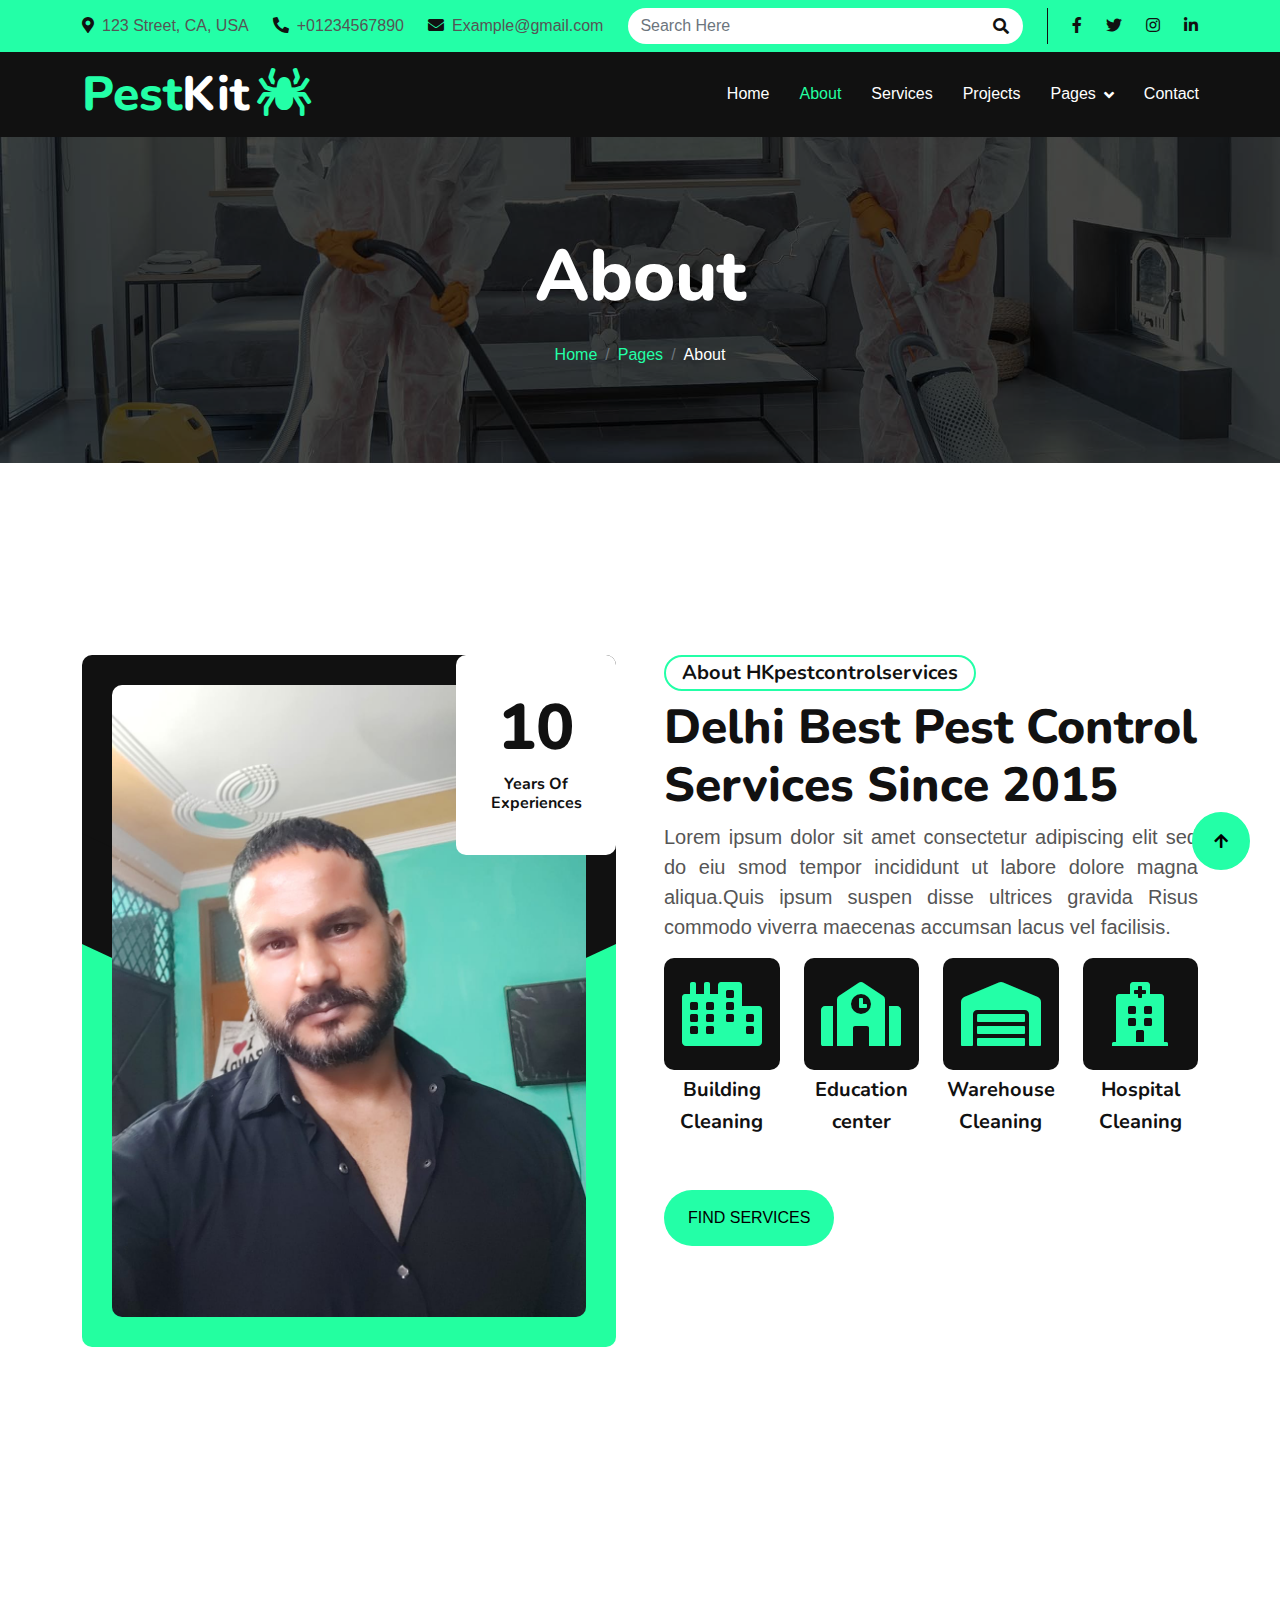
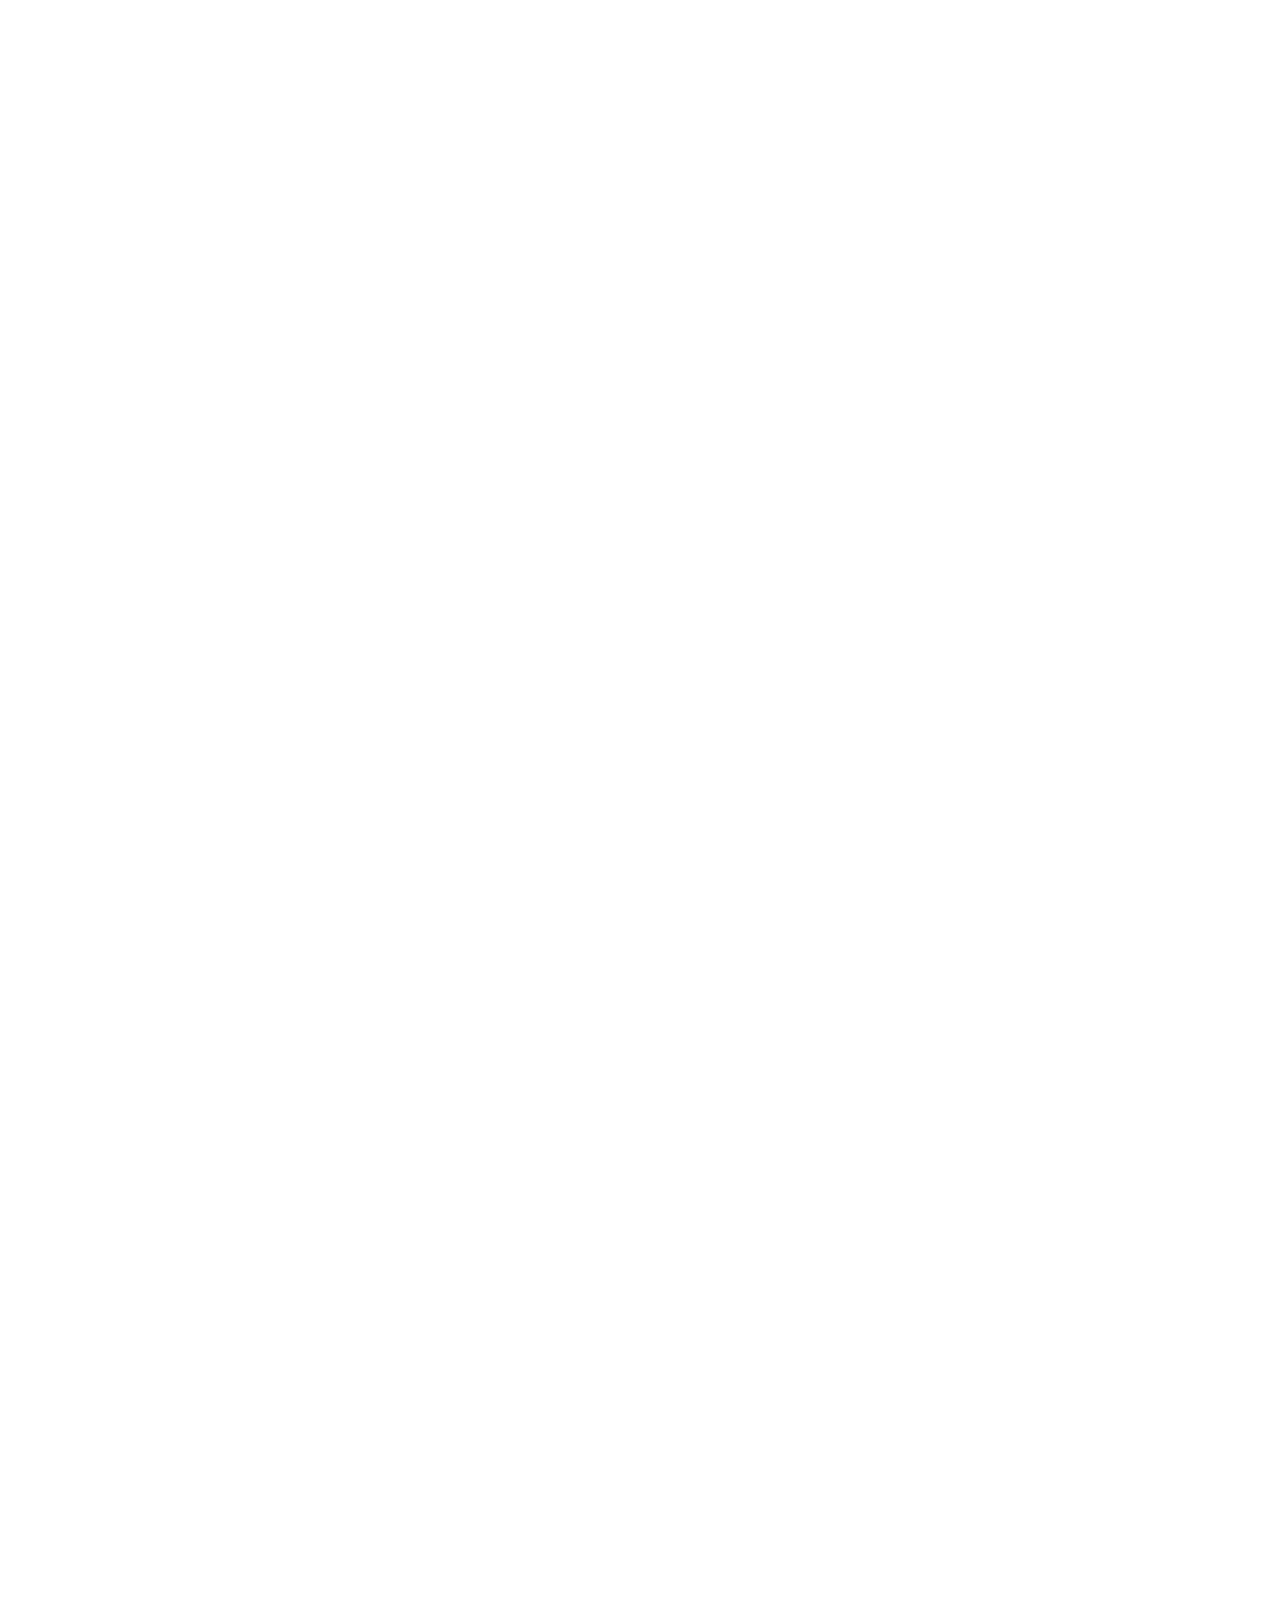
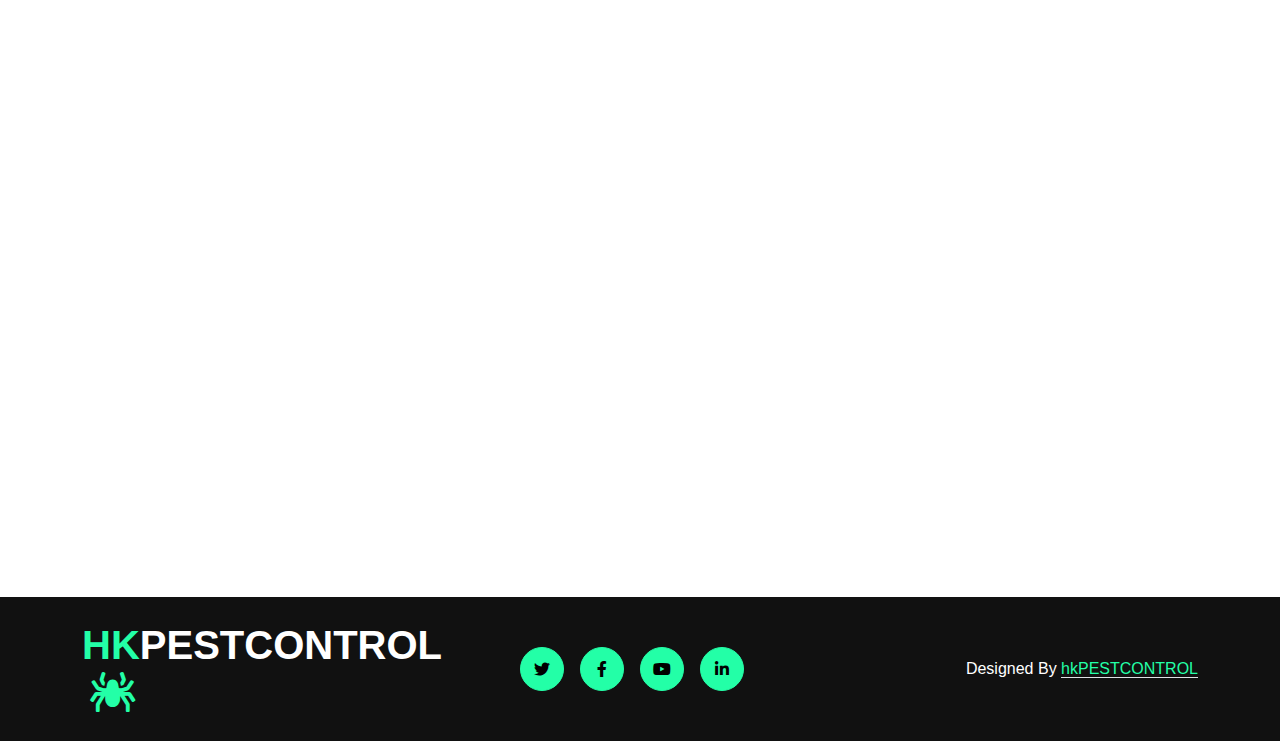
==== about.html @ bb29a314 "first commit" ====
<!DOCTYPE html>
<html lang="en">

    <head>
        <meta charset="utf-8">
        <title>PestKit - Pest Control Website Template</title>
        <meta content="width=device-width, initial-scale=1.0" name="viewport">
        <meta content="" name="keywords">
        <meta content="" name="description">

        <!-- Google Web Fonts -->
        <link rel="preconnect" href="https://fonts.googleapis.com">
        <link rel="preconnect" href="https://fonts.gstatic.com" crossorigin>
        <link href="https://fonts.googleapis.com/css2?family=Nunito:wght@600;700;800&display=swap" rel="stylesheet"> 
        <link href="https://fonts.googleapis.com/css2?family=Open+Sans:wght@400;500&display=swap" rel="stylesheet">

        <!-- Icon Font Stylesheet -->
        <link href="https://cdnjs.cloudflare.com/ajax/libs/font-awesome/5.10.0/css/all.min.css" rel="stylesheet">
        <link href="https://cdn.jsdelivr.net/npm/bootstrap-icons@1.4.1/font/bootstrap-icons.css" rel="stylesheet">

        <!-- Libraries Stylesheet -->
        <link href="lib/animate/animate.min.css" rel="stylesheet">
        <link href="lib/owlcarousel/assets/owl.carousel.min.css" rel="stylesheet">

        <!-- Customized Bootstrap Stylesheet -->
        <link href="css/bootstrap.min.css" rel="stylesheet">

        <!-- Template Stylesheet -->
        <link href="css/style.css" rel="stylesheet">
    </head>

    <body>
        <!-- Spinner Start -->
        <div id="spinner" class="show w-100 vh-100 bg-white position-fixed translate-middle top-50 start-50 d-flex align-items-center justify-content-center">
            <div class="spinner-grow text-primary" role="status"></div>
        </div>
        <!-- Spinner End -->

        <!-- Topbar Start -->
        <div class="container-fluid topbar-top bg-primary">
            <div class="container">
                <div class="d-flex justify-content-between topbar py-2">
                    <div class="d-flex align-items-center flex-shrink-0 topbar-info">
                        <a href="#" class="me-4 text-secondary"><i class="fas fa-map-marker-alt me-2 text-dark"></i>123 Street, CA, USA</a>
                        <a href="#" class="me-4 text-secondary"><i class="fas fa-phone-alt me-2 text-dark"></i>+01234567890</a>
                        <a href="#" class="text-secondary"><i class="fas fa-envelope me-2 text-dark"></i>Example@gmail.com</a>
                    </div>
                    <div class="text-end pe-4 me-4 border-end border-dark search-btn">
                        <div class="search-form">
                            <form method="post" action="index.html">
                                <div class="form-group">
                                    <div class="d-flex">
                                        <input type="search" class="form-control border-0 rounded-pill" name="search-input" value="" placeholder="Search Here" required=""/>
                                        <button type="submit" value="Search Now!" class="btn"><i class="fa fa-search text-dark"></i></button>
                                    </div>
                                </div>
                            </form>
                        </div>
                    </div>
                    <div class="d-flex align-items-center justify-content-center topbar-icon">
                        <a href="#" class="me-4"><i class="fab fa-facebook-f text-dark"></i></a>
                        <a href="#" class="me-4"><i class="fab fa-twitter text-dark"></i></a>
                        <a href="#" class="me-4"><i class="fab fa-instagram text-dark"></i></a>
                        <a href="#" class=""><i class="fab fa-linkedin-in text-dark"></i></a>
                    </div>
                </div>
            </div>
        </div>
        <!-- Topbar End -->


        <!-- Navbar Start -->
        <div class="container-fluid bg-dark">
            <div class="container">
                <nav class="navbar navbar-dark navbar-expand-lg py-lg-0">
                    <a href="index.html" class="navbar-brand">
                        <h1 class="text-primary mb-0 display-5">Pest<span class="text-white">Kit</span><i class="fa fa-spider text-primary ms-2"></i></h1>
                    </a>
                    <button class="navbar-toggler bg-primary" type="button" data-bs-toggle="collapse" data-bs-target="#navbarCollapse">
                        <span class="fa fa-bars text-dark"></span>
                    </button>
                    <div class="collapse navbar-collapse me-n3" id="navbarCollapse">
                        <div class="navbar-nav ms-auto">
                            <a href="index.html" class="nav-item nav-link">Home</a>
                            <a href="about.html" class="nav-item nav-link active">About</a>
                            <a href="service.html" class="nav-item nav-link">Services</a>
                            <a href="project.html" class="nav-item nav-link">Projects</a>
                            <div class="nav-item dropdown">
                                <a href="#" class="nav-link dropdown-toggle" data-bs-toggle="dropdown">Pages</a>
                                <div class="dropdown-menu m-0 bg-primary">
                                    <a href="price.html" class="dropdown-item">Pricing Plan</a>
                                    <a href="blog.html" class="dropdown-item">Blog Post</a>
                                    <a href="team.html" class="dropdown-item">Team Members</a>
                                    <a href="testimonial.html" class="dropdown-item">Testimonial</a>
                                    <a href="404.html" class="dropdown-item">404 Page</a>
                                </div>
                            </div>
                            <a href="contact.html" class="nav-item nav-link">Contact</a>
                        </div>
                    </div>
                </nav>
            </div>
        </div>
        <!-- Navbar End -->

        
        <!-- Page Header Start -->
        <div class="container-fluid page-header py-5">
            <div class="container text-center py-5">
                <h1 class="display-2 text-white mb-4 animated slideInDown">About</h1>
                <nav aria-label="breadcrumb">
                    <ol class="breadcrumb justify-content-center mb-0 animated slideInDown">
                        <li class="breadcrumb-item"><a href="#">Home</a></li>
                        <li class="breadcrumb-item"><a href="#">Pages</a></li>
                        <li class="breadcrumb-item text-white" aria-current="page">About</li>
                    </ol>
                </nav>
            </div>
        </div>
        <!-- Page Header End -->


        <!-- About Start -->
        <div class="container-fluid py-5">
            <div class="container py-5">
                <div class="row g-5">
                    <div class="col-lg-6 col-md-12 wow fadeInUp" data-wow-delay=".3s">
                        <div class="about-img">
                            <div class="rotate-left bg-dark"></div>
                            <div class="rotate-right bg-dark"></div>
                            <img src="img/about-img.jpg" class="img-fluid h-100" alt="img">
                            <div class="bg-white experiences">
                                <h1 class="display-3">10</h1>
                                <h6 class="fw-bold">Years Of Experiences</h6>
                            </div>
                        </div>
                    </div>
                    <div class="col-lg-6 col-md-12 wow fadeInUp" data-wow-delay=".6s">
                        <div class="about-item overflow-hidden">
                            <h5 class="mb-2 px-3 py-1 text-dark rounded-pill d-inline-block border border-2 border-primary">About HKpestcontrolservices</h5>
                            <h1 class="display-5 mb-2">Delhi Best Pest Control Services Since 2015</h1>
                            <p class="fs-5" style="text-align: justify;">Lorem ipsum dolor sit amet consectetur adipiscing elit sed do eiu smod tempor incididunt ut labore dolore magna aliqua.Quis ipsum suspen disse ultrices gravida Risus commodo viverra maecenas accumsan lacus vel facilisis.</p>
                            <div class="row">
                                <div class="col-3">
                                    <div class="text-center">
                                        <div class="p-4 bg-dark rounded d-flex" style="align-items: center; justify-content: center;">
                                            <i class="fas fa-city fa-4x text-primary"></i>
                                        </div>
                                        <div class="my-2">
                                            <h5>Building</h5>
                                            <h5>Cleaning</h5>
                                        </div>
                                    </div>
                                </div>
                                <div class="col-3">
                                    <div class="text-center">
                                        <div class="p-4 bg-dark rounded d-flex" style="align-items: center; justify-content: center;">
                                            <i class="fas fa-school fa-4x text-primary"></i>
                                        </div>
                                        <div class="my-2">
                                            <h5>Education</h5>
                                            <h5>center</h5>
                                        </div>
                                    </div>
                                </div>
                                <div class="col-3">
                                    <div class="text-center">
                                        <div class="p-4 bg-dark rounded d-flex" style="align-items: center; justify-content: center;">
                                            <i class="fas fa-warehouse fa-4x text-primary"></i>
                                        </div>
                                        <div class="my-2">
                                            <h5>Warehouse</h5>
                                            <h5>Cleaning</h5>
                                        </div>
                                    </div>
                                </div>
                                <div class="col-3">
                                    <div class="text-center">
                                        <div class="p-4 bg-dark rounded d-flex" style="align-items: center; justify-content: center;">
                                            <i class="fas fa-hospital fa-4x text-primary"></i>
                                        </div>
                                        <div class="my-2">
                                            <h5>Hospital</h5>
                                            <h5>Cleaning</h5>
                                        </div>
                                    </div>
                                </div>
                            </div>
                            <button type="button" class="btn btn-primary border-0 rounded-pill px-4 py-3 mt-5">Find Services</button>
                        </div>
                    </div>
                </div>
            </div>
        </div>
        <!-- About End -->


        <!-- Call To Action Start -->
        <div class="container-fluid py-5 call-to-action wow fadeInUp" data-wow-delay=".3s" style="margin: 6rem 0;">
            <div class="container">
                <div class="row g-4">
                    <div class="col-lg-6">
                        <img src="img/action.jpg" class="img-fluid w-100 rounded-circle p-5" alt="">
                    </div>
                    <div class="col-lg-6 my-auto">
                        <div class="text-start mt-4">
                            <h1 class="pb-4 text-white">Sign Up To Our Newsletter To Get The Latest Offers</h1>
                        </div>
                        <form method="post" action="index.html">
                            <div class="form-group">
                                <div class="d-flex call-btn">
                                    <input type="search" class="form-control py-3 px-4 w-100 border-0 rounded-0 rounded-end rounded-pill" name="search-input" value="" placeholder="Enter Your Email Address" required="Please enter a valid email"/>
                                    <button type="email" value="Search Now!" class="btn btn-primary border-0 rounded-pill rounded rounded-start px-5">Subscribe</button>
                                </div>
                            </div>
                        </form>  
                    </div>
                </div> 
            </div>
        </div>
        <!-- Call To Action End -->


        <!-- Team Start -->
        <div class="container-fluid py-5">
            <div class="container py-5">
                <div class="text-center mb-5 wow fadeInUp" data-wow-delay=".3s">
                    <h5 class="mb-2 px-3 py-1 text-dark rounded-pill d-inline-block border border-2 border-primary">Our Team</h5>
                    <h1 class="display-5 w-50 mx-auto">Our Team Members</h1>
                </div>
                <div class="row g-5">
                    <div class="col-xxl-3 col-lg-6 col-md-6 col-sm-12 wow fadeInUp" data-wow-delay=".3s">
                        <div class="rounded team-item">
                            <img src="img/team-1..jpg" class="img-fluid w-100 rounded-top border border-bottom-0" alt="">
                            <div class="team-content bg-primary text-dark text-center py-3">
                                <span class="fs-4 fw-bold">Kamal Kukreti</span>
                                <p class="text-muted mb-0">Founder and Expert</p>
                            </div>
                            <div class="team-icon d-flex flex-column ">
                                <a href="#" class="btn btn-primary border-0 mb-2"><i class="fab fa-facebook-f"></i></a>
                                <a href="#" class="btn btn-primary border-0 mb-2"><i class="fab fa-twitter"></i></a>
                                <a href="#" class="btn btn-primary border-0 mb-2"><i class="fab fa-instagram"></i></a>
                                <a href="#" class="btn btn-primary border-0"><i class="fab fa-linkedin-in"></i></a>
                            </div>
                        </div>
                    </div>
                    <div class="col-xxl-3 col-lg-6 col-md-6 col-sm-12 wow fadeInUp" data-wow-delay=".5s">
                        <div class="rounded team-item">
                            <img src="img/team-2.jpg" class="img-fluid w-100 rounded-top border border-bottom-0" alt="">
                            <div class="team-content bg-primary text-dark text-center py-3">
                                <span class="fs-4 fw-bold">Himanshu Dorbi</span>
                                <p class="text-muted mb-0">Tech Expert</p>
                            </div>
                            <div class="team-icon d-flex flex-column ">
                                <a href="#" class="btn btn-primary border-0 mb-2"><i class="fab fa-facebook-f"></i></a>
                                <a href="#" class="btn btn-primary border-0 mb-2"><i class="fab fa-twitter"></i></a>
                                <a href="#" class="btn btn-primary border-0 mb-2"><i class="fab fa-instagram"></i></a>
                                <a href="#" class="btn btn-primary border-0"><i class="fab fa-linkedin-in"></i></a>
                            </div>
                        </div>
                    </div>
                    <!-- <div class="col-xxl-3 col-lg-6 col-md-6 col-sm-12 wow fadeInUp" data-wow-delay=".7s">
                        <div class="rounded team-item">
                            <img src="img/team-3.jpg" class="img-fluid w-100 rounded-top border border-bottom-0" alt="">
                            <div class="team-content bg-primary text-dark text-center py-3">
                                <span class="fs-4 fw-bold">Full Name</span>
                                <p class="text-muted mb-0">Designation</p>
                            </div>
                            <div class="team-icon d-flex flex-column ">
                                <a href="#" class="btn btn-primary border-0 mb-2"><i class="fab fa-facebook-f"></i></a>
                                <a href="#" class="btn btn-primary border-0 mb-2"><i class="fab fa-twitter"></i></a>
                                <a href="#" class="btn btn-primary border-0 mb-2"><i class="fab fa-instagram"></i></a>
                                <a href="#" class="btn btn-primary border-0"><i class="fab fa-linkedin-in"></i></a>
                            </div>
                        </div>
                    </div>
                    <div class="col-xxl-3 col-lg-6 col-md-6 col-sm-12 wow fadeInUp" data-wow-delay=".9s">
                        <div class="rounded team-item">
                            <img src="img/team-4.jpg" class="img-fluid w-100 rounded-top border border-bottom-0" alt="">
                            <div class="team-content bg-primary text-dark text-center py-3">
                                <span class="fs-4 fw-bold">Full Name</span>
                                <p class="text-muted mb-0">Designation</p>
                            </div>
                            <div class="team-icon d-flex flex-column ">
                                <a href="#" class="btn btn-primary border-0 mb-2"><i class="fab fa-facebook-f"></i></a>
                                <a href="#" class="btn btn-primary border-0 mb-2"><i class="fab fa-twitter"></i></a>
                                <a href="#" class="btn btn-primary border-0 mb-2"><i class="fab fa-instagram"></i></a>
                                <a href="#" class="btn btn-primary border-0"><i class="fab fa-linkedin-in"></i></a>
                            </div> -->
                        </div>
                    </div>
                </div>
            </div>
        </div>
        <!-- Team End -->


        <!-- Footer Start -->
        <div class="container-fluid footer py-5 wow fadeIn" data-wow-delay=".3s">
            <div class="container py-5">
                <div class="row g-4 footer-inner">
                    <div class="col-lg-3 col-md-6">
                        <div class="footer-item">
                            <h4 class="text-white fw-bold mb-4">About HKpestcontrolservices.</h4>
                            <p>Nostrud exertation ullamco labor nisi aliquip ex ea commodo consequat duis aute irure dolor in reprehenderit in voluptate velit esse cillum dolore.</p>
                            <p class="mb-0"><a class="" href="#">HKpestcontrol </a> &copy; 2023 All Right Reserved.</p>
                        </div>
                    </div>
                    <div class="col-lg-3 col-md-6">
                        <div class="footer-item">
                            <h4 class="text-white fw-bold mb-4">Usefull Link</h4>
                            <div class="d-flex flex-column align-items-start">
                                <a class="btn btn-link ps-0" href=""><i class="fa fa-check me-2"></i>About Us</a>
                                <a class="btn btn-link ps-0" href=""><i class="fa fa-check me-2"></i>Contact Us</a>
                                <a class="btn btn-link ps-0" href=""><i class="fa fa-check me-2"></i>Our Services</a>
                                <a class="btn btn-link ps-0" href=""><i class="fa fa-check me-2"></i>Terms & Condition</a>
                            </div>
                        </div>
                    </div>
                    <div class="col-lg-3 col-md-6">
                        <div class="footer-item">
                            <h4 class="text-white fw-bold mb-4">Services Link</h4>
                            <div class="d-flex flex-column align-items-start">
                                <a class="btn btn-link ps-0" href=""><i class="fa fa-check me-2"></i>Apartment Cleaning</a>
                                <a class="btn btn-link ps-0" href=""><i class="fa fa-check me-2"></i>Office Cleaning</a>
                                <a class="btn btn-link ps-0" href=""><i class="fa fa-check me-2"></i>Car Washing</a>
                                <a class="btn btn-link ps-0" href=""><i class="fa fa-check me-2"></i>Green Cleaning</a>
                            </div>
                            
                        </div>
                    </div>
                    <div class="col-lg-3 col-md-6">
                        <div class="footer-item">
                            <h4 class="text-white fw-bold mb-4">Contact Us</h4>
                            <a href="" class="btn btn-link w-100 text-start ps-0 pb-3 border-bottom rounded-0"><i class="fa fa-map-marker-alt me-3"></i>G/F, L-2/128, Madangir, Madangir, New Delhi, South Delhi,
                                Delhi,</a>
                            <a href="" class="btn btn-link w-100 text-start ps-0 py-3 border-bottom rounded-0"><i class="fa fa-phone-alt me-3"></i>+91 9773734124</a>
                            <a href="" class="btn btn-link w-100 text-start ps-0 py-3 border-bottom rounded-0"><i class="fa fa-envelope me-3"></i>hkpestcontrol@gmail.com</a>
                        </div>
                    </div>
                </div>
            </div>
        </div>
        <!-- Footer End -->



        <!-- Copyright Start -->
        <div class="container-fluid copyright bg-dark py-4">
            <div class="container">
                <div class="row">
                    <div class="col-md-4 text-center text-md-start mb-3 mb-md-0">
                        <a href="#" class="text-primary mb-0 display-6">HK<span class="text-white">PESTCONTROL</span><i class="fa fa-spider text-primary ms-2"></i></a>
                    </div>
                    <div class="col-md-4 copyright-btn text-center text-md-start mb-3 mb-md-0 flex-shrink-0">
                        <a class="btn btn-primary rounded-circle me-3 copyright-icon" href=""><i class="fab fa-twitter"></i></a>
                        <a class="btn btn-primary rounded-circle me-3 copyright-icon" href=""><i class="fab fa-facebook-f"></i></a>
                        <a class="btn btn-primary rounded-circle me-3 copyright-icon" href=""><i class="fab fa-youtube"></i></a>
                        <a class="btn btn-primary rounded-circle me-3 copyright-icon" href=""><i class="fab fa-linkedin-in"></i></a>
                    </div>
                    <div class="col-md-4 my-auto text-center text-md-end text-white">
                        <!--/*** This template is free as long as you keep the below author’s credit link/attribution link/backlink. ***/-->
                        <!--/*** If you'd like to use the template without the below author’s credit link/attribution link/backlink, ***/-->
                        <!--/*** you can purchase the Credit Removal License from "https://htmlcodex.com/credit-removal". ***/-->
                        Designed By <a class="border-bottom" href="https://htmlcodex.com">hkPESTCONTROL</a>
                    </div>
                </div>
            </div>
        </div>
        <!-- Copyright End -->
        

        <!-- Back to Top -->
        <a href="#" class="btn btn-primary rounded-circle border-3 back-to-top"><i class="fa fa-arrow-up"></i></a>

        
        <!-- JavaScript Libraries -->
        <script src="https://ajax.googleapis.com/ajax/libs/jquery/3.6.4/jquery.min.js"></script>
        <script src="https://code.jquery.com/jquery-3.4.1.min.js"></script>
        <script src="https://cdn.jsdelivr.net/npm/bootstrap@5.0.0/dist/js/bootstrap.bundle.min.js"></script>
        <script src="lib/wow/wow.min.js"></script>
        <script src="lib/easing/easing.min.js"></script>
        <script src="lib/waypoints/waypoints.min.js"></script>
        <script src="lib/owlcarousel/owl.carousel.min.js"></script>

        <!-- Template Javascript -->
        <script src="js/main.js"></script>
    </body>

</html>
---- css/style.css ----
/*** Spinner Start ***/
#spinner {
    opacity: 0;
    visibility: hidden;
    transition: opacity .8s ease-out, visibility 0s linear .5s;
    z-index: 99999;
 }

 .hidden {
	display: none;
}



.sticky-button {
	position: fixed;

	background-color: #25D366;
	bottom: 220px;
	right: 30px;

	border-radius: 50px;
	box-shadow: 0 2px 5px 0 rgba(0,0,0,.1);
	z-index: 20;
	overflow: hidden;
	display: flex;
	align-items: center;
	justify-content: center;
	width: 55px;
	height: 55px;
	-webkit-transition: all 0.2s ease-out;
	transition: all 0.2s ease-out;
}

@keyframes shake {
    0% { transform: translate(0, 0); }
    10% { transform: translate(-5px, 0); }
    20% { transform: translate(5px, 0); }
    30% { transform: translate(-5px, 0); }
    40% { transform: translate(5px, 0); }
    50% { transform: translate(-5px, 0); }
    60% { transform: translate(5px, 0); }
    70% { transform: translate(-5px, 0); }
    80% { transform: translate(5px, 0); }
    90% { transform: translate(-5px, 0); }
    100% { transform: translate(0, 0); }
}

.sticky-button {
    animation: shake 2s infinite;
}


.sticky-button svg {
	margin: auto;
	fill: #fff;
  width: 35px;
	height: 35px;
}

.sticky-button a,.sticky-button label {
	cursor: pointer;
	display: flex;
	align-items: center;
	width: 55px;
	height: 55px;
	-webkit-transition: all .3s ease-out;
	transition: all .3s ease-out;
}

.sticky-button label svg.close-icon {
	display: none;
}

.sticky-chat {
	position: fixed;
	bottom: 220px;
	right: 30px;
	width: 320px;
	-webkit-transition: all .3s ease-out;
	transition: all .3s ease-out;
	z-index: 21;
	opacity: 0;
	visibility: hidden;
}

.sticky-chat a {
  text-decoration: none;
  font-family: 'Roboto',sans-serif;
  color: #505050;
  
}

.sticky-chat svg {
	width: 35px;
	height: 35px;
}

.sticky-chat .chat-content {
	border-radius: 10px;
	background-color: #fff;
	box-shadow: 0 2px 5px 0 rgba(0,0,0,.25);
	overflow: hidden;
	font-family: 'Roboto',sans-serif;
	font-weight: 400;
}

.sticky-chat .chat-header {
	position: relative;
	display: flex;
	align-items: center;
	padding: 15px 20px;
	background-color: #25D366;
	overflow: hidden;
}

.sticky-chat .chat-header:after {
	content: '';
	display: block;
	position: absolute;
	bottom: 0;
	right: 0;
	width: 80px;
	height: 75px;
	background: rgba(0,0,0,.040);
	border-radius: 70px 0 5px 0;
}

.sticky-chat .chat-header svg {
	width: 35px;
	height: 35px;
	flex: 0 0 auto;
	fill: #fff;
}

.sticky-chat .chat-header .title {
	padding-left: 15px;
	font-size: 14px;
	font-weight: 600;
	font-family: 'Roboto',sans-serif;
  color: #fff;
}

.sticky-chat .chat-header .title span {
	font-size: 11px;
	font-weight: 400;
	display: block;
	line-height: 1.58em;
	margin: 0;
	color: #f4f4f4;
}

.sticky-chat .chat-text {
	display: flex;
	flex-wrap: wrap;
	margin: 30px 20px;
	font-size: 12px;
}


.services-inner-icon img {
    width: 100%;
    height: 100%;
    object-fit: cover;
    border-radius: 50%; /* To maintain a circular shape */
  }
  

.sticky-chat .chat-text span {
	display: inline-block;
	margin-right: auto;
	padding: 10px;
	background-color: #f0f5fb;
	border-radius: 0px 15px 15px;
}

.sticky-chat .chat-text span:after {
	content: 'just now';
	display: inline-block;
	margin-left: 10px;
	font-size: 9px;
	color: #989b9f;
}

.sticky-chat .chat-text span.typing {
	margin: 15px 0 0 auto;
	padding: 10px;
	border-radius: 15px 0px 15px 15px;
}

.sticky-chat .chat-text span.typing:after {
	display: none;
}

.sticky-chat .chat-text span.typing svg {
	height: 13px;
	fill: #505050;
}

.sticky-chat .chat-button {
	display: flex;
	align-items: center;
	margin-top: 15px;
	padding: 12px 20px;
	border-radius: 10px;
	background-color: #fff;
	box-shadow: 0 2px 5px 0 rgba(0,0,0,.25);
	overflow: hidden;
	font-size: 12px;
	font-family: 'Roboto',sans-serif;
	font-weight: 400;
}

.sticky-chat .chat-button svg {
	width: 20px;
	height: 20px;
	fill: #505050;
	margin-left: auto;
	transform: rotate(40deg);
	-webkit-transform: rotate(40deg);
}

.chat-menu:checked+.sticky-button label {
	-webkit-transform: rotate(360deg);
	transform: rotate(360deg);
}

.chat-menu:checked+.sticky-button label svg.chat-icon {
	display: none;
}

.chat-menu:checked+.sticky-button label svg.close-icon {
	display: table-cell;
}

.chat-menu:checked+.sticky-button+.sticky-chat {
	bottom: 90px;
	opacity: 1;
	visibility: visible;
}

 #spinner.show {
     transition: opacity .8s ease-out, visibility 0s linear .0s;
     visibility: visible;
     opacity: 1;
 }

/*** Spinner End ***/

.back-to-top {
    position: fixed;
    right: 30px;
    bottom: 30px;
    display: flex;
    width: 58px;
    height: 58px;
    align-items: center;
    justify-content: center;
    z-index: 99;
}

.btn {
    text-transform: uppercase;
    font-weight: 500;
    transition: .5s;
}

.btn.btn-primary {
    box-shadow: inset 0 0 0 0 var(--bs-dark);
}

.btn.btn-primary:hover {
    box-shadow: inset 200px 0 0 0 var(--bs-dark) !important;
    color: var(--bs-primary) !important;
}

.btn.btn-dark {
    box-shadow: inset 0 0 0 0 var(--bs-primary);
}

.btn.btn-dark:hover {
    box-shadow: inset 200px 0 0 0 var(--bs-primary);
    color: var(--bs-dark) !important;
}

@media (max-width: 768px) {
    #spinner {
    margin-bottom: 20px;
    }
}


/*** Topbar Start ***/

.search-btn {
    position: relative;
    width: 100%;
    padding: 0 0 0 25px;
}

.search-btn .form-group {
    width: 100%;
}

.search-btn button {
    position: absolute;
    right: 25px;
}

@media (max-width: 992px) {
    .search-btn {
        display: none;
    }
}

@media (max-width: 768px) {
    .topbar {
        flex-direction: column;
    }
    .search-btn {
        display: none;
    }
    .topbar-info {
        flex-direction: column;
    }
    .topbar-info a {
        padding: 0 0 10px 0;
    }
    .topbar-icon {
        padding: 0 0 10px 0;
    }
}

@media (max-width: 576px) {
    .topbar-top {
        display: none;
    }
}

/*** Topbar End ***/

/*** Navbar Start ***/
.navbar .navbar-nav {
    padding: 15px 0;
}

.navbar .navbar-nav .nav-link {
    padding: 15px;
    color: var(--bs-white);
    font-weight: 500;
    font-size: 16px;
    outline: none;
    transition: .5s;
}

.navbar .navbar-nav .nav-link:hover,
.navbar .navbar-nav .nav-link.active  {
    color: var(--bs-primary);
    transition: .5s;
}

.navbar .dropdown-toggle::after {
    border: none;
    content: "\f107";
    font-family: "Font Awesome 5 Free";
    font-weight: 800;
    vertical-align: middle;
    margin-left: 8px;
}

@media (min-width: 992px) {
    .navbar .nav-item .dropdown-menu {
        display: block;
        visibility: hidden;
        top: 100%;
        transform: rotateX(-75deg);
        transform-origin: 0% 0%;
        transition: .5s;
        opacity: 0;
    }
}

.dropdown .dropdown-menu a:hover,
.dropdown .dropdown-menu a.active {
    background: var(--bs-dark);
    color: var(--bs-primary);
}

.navbar .nav-item:hover .dropdown-menu {
    transform: rotateX(0deg);
    visibility: visible;
    transition: .5s;
    opacity: 1;
}

.navbar-toggler {
    background: var(--bs-secondary);
    color: var(--bs-light) !important;
    padding: 5px 12px;
    border: 2px solid var(--bs-primary) !important;
}

/*** Navbar End ***/



/*** Carousel Start ***/

.carousel-item {
    position: relative;
}

.carousel-item::after {
    content: "";
    position: absolute;
    width: 100%;
    height: 100%;
    top: 0;
    right: 0;
    background: rgba(0, 0, 0, .7);
}

.carousel-caption {
    height: 100%;
    display: flex;
    align-items: center;
    text-align: start;
    z-index: 1;
}

.carousel-control-prev {
    width: 80px;
    height: 60px;
    position: absolute;
    top: 50%;
    left: 0;
    background: var(--bs-primary);
    border-radius: 0 30px 30px 0;
    transition: .5s;
    opacity: 1;
}


.carousel-control-next {
    width: 80px;
    height: 60px;
    position: absolute;
    top: 50%;
    right: 0;
    background: var(--bs-primary);
    border-radius: 30px 0 0 30px;
    transition: .5s;
    opacity: 1;
}

#carouselId .carousel-indicators li,
#carouselId .carousel-indicators li {
    width: 24px;
    height: 24px;
    background: var(--bs-dark);
    border: 2px solid var(--bs-primary);
    border-radius: 24px;
    margin: 0 10px 30px 10px;
}

#carouselId .carousel-indicators li.active {
    background: var(--bs-primary) !important;
}

@media (max-width: 768px) {
    .owl-prev,
 .owl-next {
    display: none;
}
    .carousel-item {
        width: 100%;
        height: 500px;
    }

    .carousel-item img {
        height: 500px;
    }
    .container carousel-content {
        margin-bottom: 20px;
    }

    .carousel-control-prev,
    .carousel-control-next {
        display:none;
    }
    
}

.page-header {
    background: linear-gradient(rgba(0, 0, 0, .7), rgba(0, 0, 0, .7)), url(../img/carousel-2.jpg) center center no-repeat;
    background-size: cover;
    margin-bottom: 6rem;
}

/*** Carousel End ***/


/*** About Start ***/

.about-img {
    width: 100%;
    height: 100%;
    position: relative;
    padding: 30px 30px 30px 30px ;
    overflow: hidden;
}

.about-img::before {
    content: "";
    width: 100%;
    height: 40%;
    background: var(--bs-dark);
    position: absolute;
    top: 0px;
    left: 0px;
    z-index: 1;
    border-radius: 10px 10px 10px 10px;
}


.about-img::after {
    content: "";
    width: 100%;
    height: 60%;
    background: var(--bs-primary);
    position: absolute;
    bottom: 0px;
    left: 0px;
    z-index: 1;
    border-radius: 10px 10px 10px 10px;
}

.rotate-left {
    width: 150px;
    height: 100px;
    position: absolute;
    top: 28%;
    left: -10%;
    rotate: 25deg;
    z-index: 2;
}

.rotate-right {
    width: 150px;
    height: 100px;
    position: absolute;
    top: 28%;
    right: -10%;
    rotate: -25deg;
    z-index: 2;
}

.about-img img {
    position: relative;
    z-index: 2;
    border-radius: 10px;
}

.experiences {
    width: 160px;
    height: 200px;
    position: absolute;
    top: -0;
    right: 0;
    padding: 35px 35px;
    text-align: center;
    border-radius: 10px;
    z-index: 3;
    animation: mymove 5s infinite;
    animation-timing-function: ease-in-out;
}

@keyframes mymove {
    from {top: -202px;}
    to {top: 102%;}
}

/*** About End ***/


/*** Services Start ***/
.services-inner-icon {
    width: 130px;
    height: 130px;
    background: var(--bs-dark);
    display: flex;
    align-items: center;
    justify-content: center;
    transition: .5s;
    position: relative;
    
}

.services-inner-icon::after {
    content: "";
    position: absolute;
    width: 0;
    height: 0;
    border-radius: 62px;
    top: 50%;
    left: 50%;
    transition: .5s;
}

.services-item:hover .services-inner-icon::after {
    width: 100%;
    height: 100%;
    margin-top: -50%;
    margin-left: -50%;
    background: var(--bs-primary);
    color: var(--bs-dark);
    
} 

.services-item i {
    text-align: center;
    transition: .5s;
}

.services-item:hover i {
    color: var(--bs-dark) !important;
    z-index: 1;
    rotate: 360deg;
}

.services-btn {
    display: flex;
    align-items: center;
    justify-content: center;
}

/*** Services Start ***/

/*** Project Start ***/
.project-item {
    width: 100%;
    height: 100%;
    position: relative;
    padding: 30px 30px 30px 30px ;
    overflow: hidden;
}

.project-item::before {
    content: "";
    width: 100%;
    height: 40%;
    background: var(--bs-dark);
    position: absolute;
    top: 0px;
    left: 0px;
    z-index: 1;
    border-radius: 10px 10px 10px 10px;
}


.project-item::after {
    content: "";
    width: 100%;
    height: 60%;
    background: var(--bs-primary);
    position: absolute;
    bottom: 0px;
    left: 0px;
    z-index: 1;
    border-radius: 10px 10px 10px 10px;
}

.project-left {
    width: 180px;
    height: 70px;
    position: absolute;
    top: 22%;
    left: -18%;
    rotate: 30deg;
    z-index: 2;
}

.project-right {
    width: 180px;
    height: 70px;
    position: absolute;
    top: 22%;
    right: -18%;
    rotate: -30deg;
    z-index: 2;
}

.project-item img {
    position: relative;
    width: 100%;
    height: 100%;
    z-index: 2;
    border-radius: 10px;
    display: flex;
    align-items: center;
    justify-content: center;
}

.project-item a {
    position: absolute;
    padding: 25px;
    top: 50%;
    left: 50%;
    transform: translate(-50%, -50%) scale(0) rotate(-360deg);
    border-radius: 10px;
    z-index: 3;
    display: flex;
    align-items: center;
    justify-content: center;
    transition: .5s;
    opacity: 0;
}

.project-item:hover a {
    top: 50%;
    left: 50%;
    transform: translate(-50%, -50%) scale(1) rotate(0deg);
    background: var(--bs-primary);
    color: var(--bs-dark) !important;
    opacity: 1;

}


/*** prohect Start ***/


/*** Blog Start ***/

.blog-carousel {
    width: 100%;
    height: 100%;
    position: relative;
}


.blog-carousel .owl-nav .owl-prev {
    position: absolute;
    width: 80px;
    height: 50px;
    background: var(--bs-primary);
    top: -51px;
    left: 0;
    border: 0;
    border-radius: 10px 30px 30px 10px;
}

.blog-carousel .owl-nav .owl-prev {
    box-shadow: inset 0 0 0 0 var(--bs-dark);
    transition: .5s;
}

.blog-carousel .owl-nav .owl-prev:hover {
    box-shadow: inset 200px 0 0 0 var(--bs-dark);
    color: var(--bs-primary) !important;
}

.blog-carousel .owl-prev,
.blog-carousel .owl-next {
    color: var(--bs-dark);
    display: flex;
    align-items: center;
    justify-content: center;
}

.blog-carousel .owl-nav .owl-next {
    position: absolute;
    width: 80px;
    height: 50px;
    background: var(--bs-primary);
    top: -51px;
    right: 0;
    border-radius: 30px 10px 10px 30px;
}

.blog-carousel .owl-nav .owl-next {
    box-shadow: inset 0 0 0 0 #000000;
    transition: .5s;
}

.blog-carousel .owl-nav .owl-next:hover {
    box-shadow: inset 200px 0 0 0 #000000;
    color: var(--bs-primary) !important;
}

/*** Blog End ***/


/*** Pricing Start ***/
.pricing-item {
    transition: .5s;
    
}

.pricing-item:hover {
    box-shadow: 0 0 30px rgba(0, 0, 0, .5);
    margin: -20px 0 20px 0;
}

.pricing-label {
    border-bottom: 20px solid var(--bs-light);
    border-radius: 0 0 300px 300px;
    transition: .5s;
}

.pricing-item:hover .pricing-label {
    border-color: rgba(0, 0, 0, .5);
}

.pricing-item:hover .pricing-label.pricing-featured {
    border-color: rgba(255, 255, 255, .5);
}


/*** Pricing End ***/


/*** Call To Action start ***/

.call-to-action {
    background: linear-gradient(rgba(0, 0, 0, .7), rgba(0, 0, 0, .7)), url(../img/carousel-1.jpg) center center no-repeat;
    background-size: cover;
}

/*** Call To Action End ***/


/*** Team Start ***/
.team-item {
    position: relative;
    width: 100%;
    height: 100%;
    overflow: hidden;
}

.team-item .team-icon {
    position: absolute;
    top: 15px;
    right: -80px;
    rotate: -30deg;
    transition: .5s;
    visibility: hidden;
}

.team-item:hover .team-icon {
    visibility: visible;
    margin-right: 95px;
    rotate: 0deg;
}

.team-item .team-icon .btn {
    padding: 0;
    width: 40px;
    height: 40px;
    display: flex;
    align-items: center;
    justify-content: center;
    border-radius: 35px;
}

.team-item .team-content {
    box-shadow: inset 0 0 0 0 var(--bs-dark);
    transition: 1s;
    
}

.team-item:hover .team-content {
    box-shadow: inset 550px 0 0 0 var(--bs-dark);
    color: var(--bs-primary) !important;
}
/*** Team End ***/

/*** testimonial Start ***/
.testimonial-content {
    position: relative;
    width: 100%;
    height: 100%;
    background: var(--bs-light);
    z-index: 1;
}

.testimonial-content::before {
    content: "";
    width: 50px;
    height: 50px;
    position: absolute;
    left: 50px;
    bottom: -15px;
    rotate: 45deg;
    z-index: -5;
    background: var(--bs-light);
}

.testimonial-carousel {
    position: relative;
    padding-left: 60px;
    padding-right: 60px;
}

.testimonial-carousel .owl-nav .owl-prev,
.testimonial-carousel .owl-nav .owl-next {
    display: flex;
    align-items: center;
    justify-content: center;
    position: absolute;
    width: 60px;
    height: 40px;
    background: var(--bs-primary);
    color: var(--bs-dark);
    font-size: 22px;
    top: 14%;
    left: 0px;
    border-radius: 30px 0 0 30px;
    box-shadow: inset 0 0 0 0 var(--bs-dark);
    transition: .5s;
}

.testimonial-carousel .owl-nav .owl-prev:hover {
    box-shadow: inset 200px 0 0 0 var(--bs-dark);
    color: var(--bs-primary) !important;
}

.testimonial-carousel .owl-nav .owl-next {
    left: auto;
    right: 0px;
    border-radius: 0 30px 30px 0;
}

.testimonial-carousel .owl-nav .owl-next:hover {
    box-shadow: inset 200px 0 0 0 var(--bs-dark);
    color: var(--bs-primary) !important;
}

.testimonial-carousel .owl-dots {
    margin-top: 30px;
    display: flex;
    align-items: center;
    justify-content: center;
}

.testimonial-carousel .owl-dot {
    position: relative;
    display: inline-block;
    margin: 0 5px;
    width: 15px;
    height: 15px;
    background: var(--bs-secondary);
    border-radius: 15px;
    transition: .5s;
}

.testimonial-carousel .owl-dot.active {
    width: 30px;
    background: var(--bs-primary);
}

/*** testimonial End ***/


/*** Contact Start ***/
.contact-link a i,
.contact-link a h5,
.contact-link a.h5 {
    transition: .5s;
}

.contact-link a i:hover,
.contact-link a h5:hover,
.contact-link a.h5:hover {
    color: var(--bs-primary) !important;
}

/*** Contact End ***/


/*** Footer Start ***/
.footer {
    background: linear-gradient(rgba(0, 0, 0, .7), rgba(0, 0, 0, .7)), url(../img/carousel-2.jpg) center center no-repeat;
    background-size: cover;
    color: rgba(255, 255, 255, .7);
    margin-top: 6rem;
}

.footer-item,
.footer-item a {
    color: rgba(255, 255, 255, .7);
    text-transform: capitalize;
}

/*** Footer End ***/


/*** Copywright Start ***/

.copyright .copyright-btn {
    display: flex;
    align-items: center;
    justify-content: center;
}

.copyright .copyright-icon {
    width: 44px; 
    height: 44px; 
    display: flex;
    align-items: center; 
    justify-content: center;
}

/*** Copywright End ***/
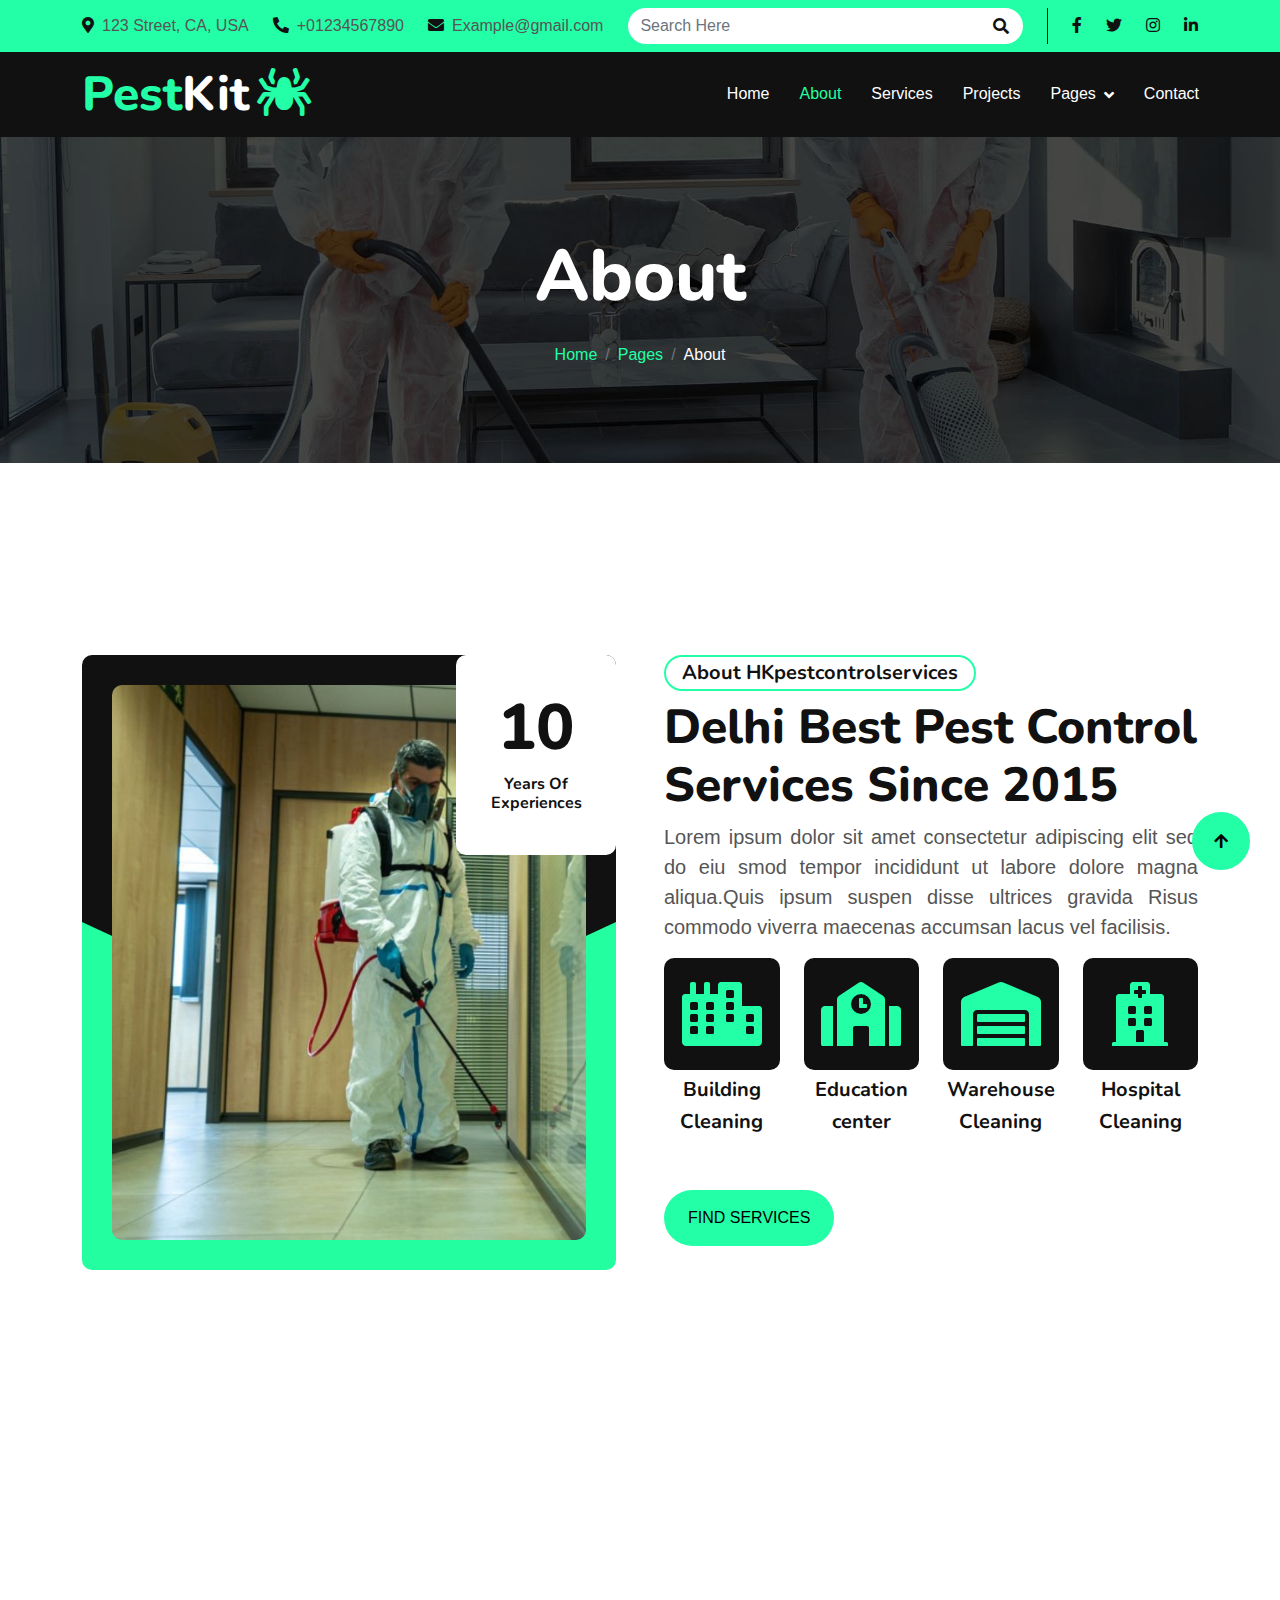
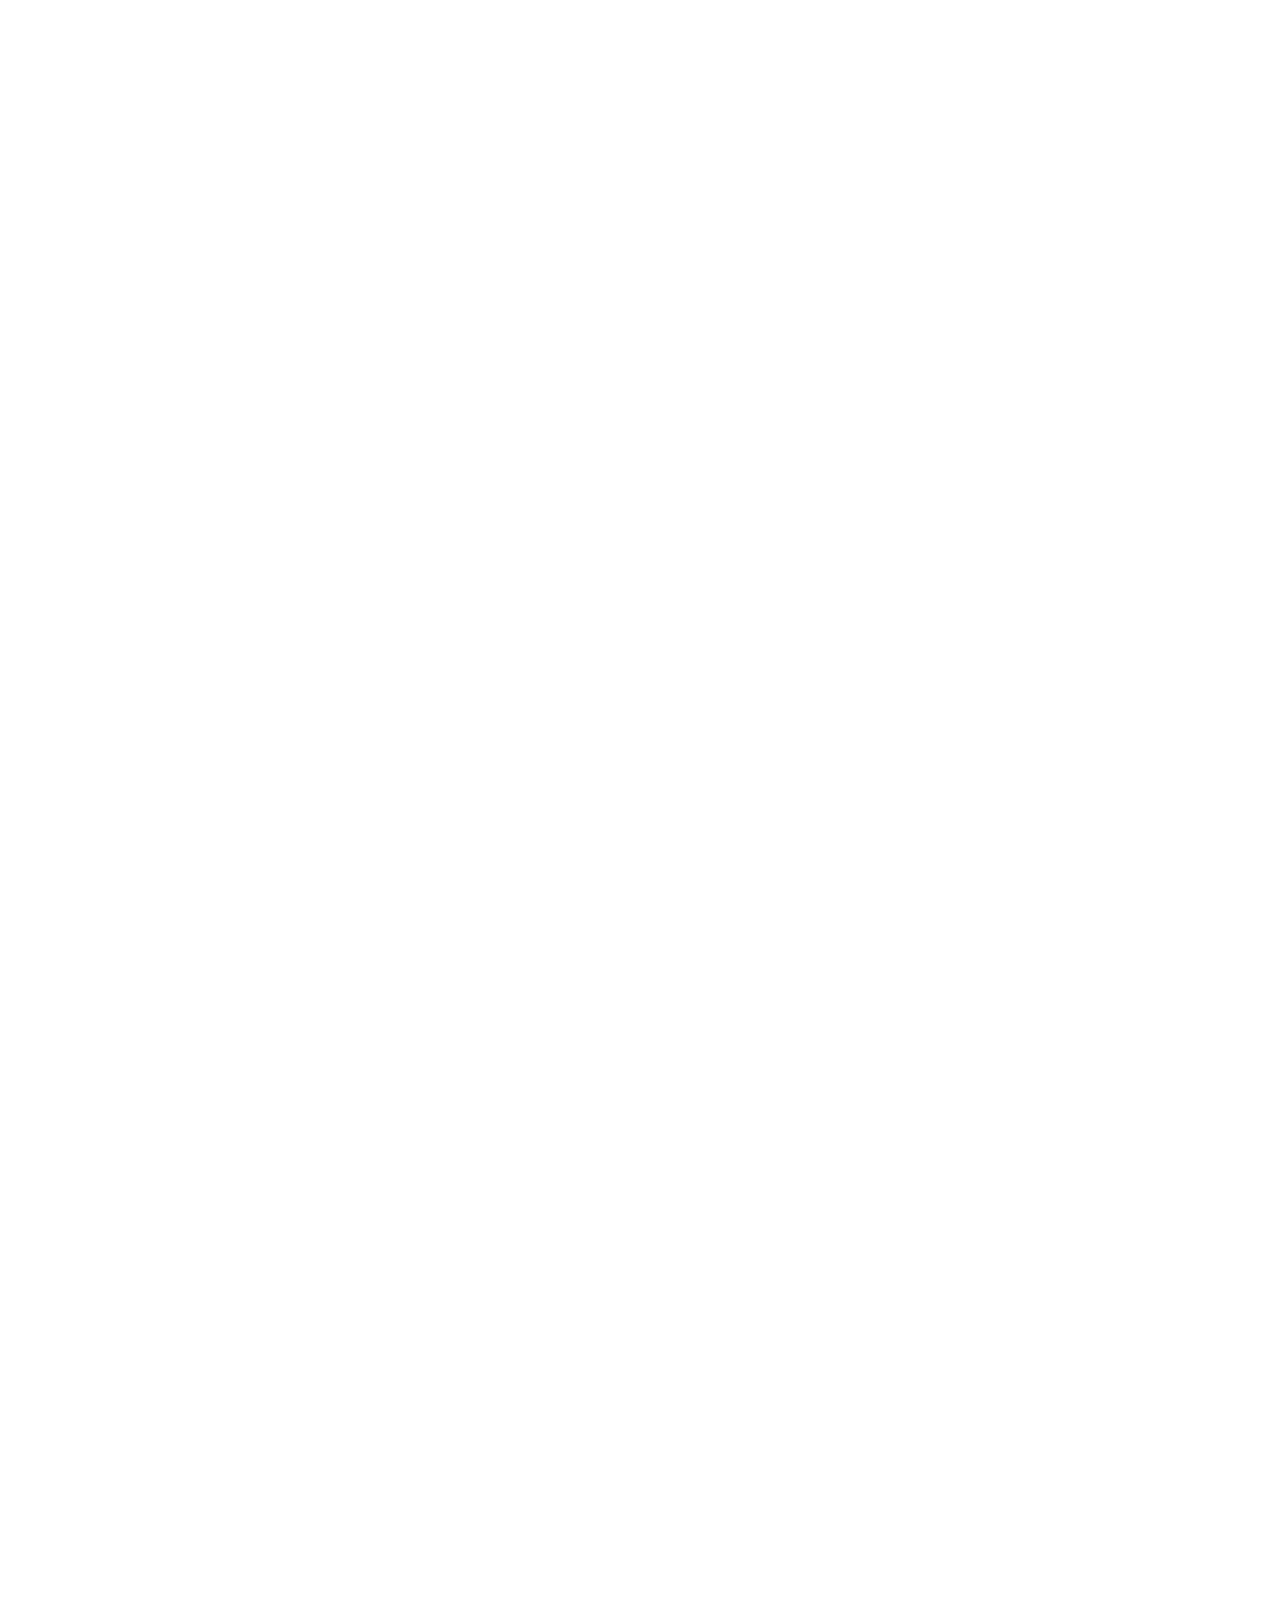
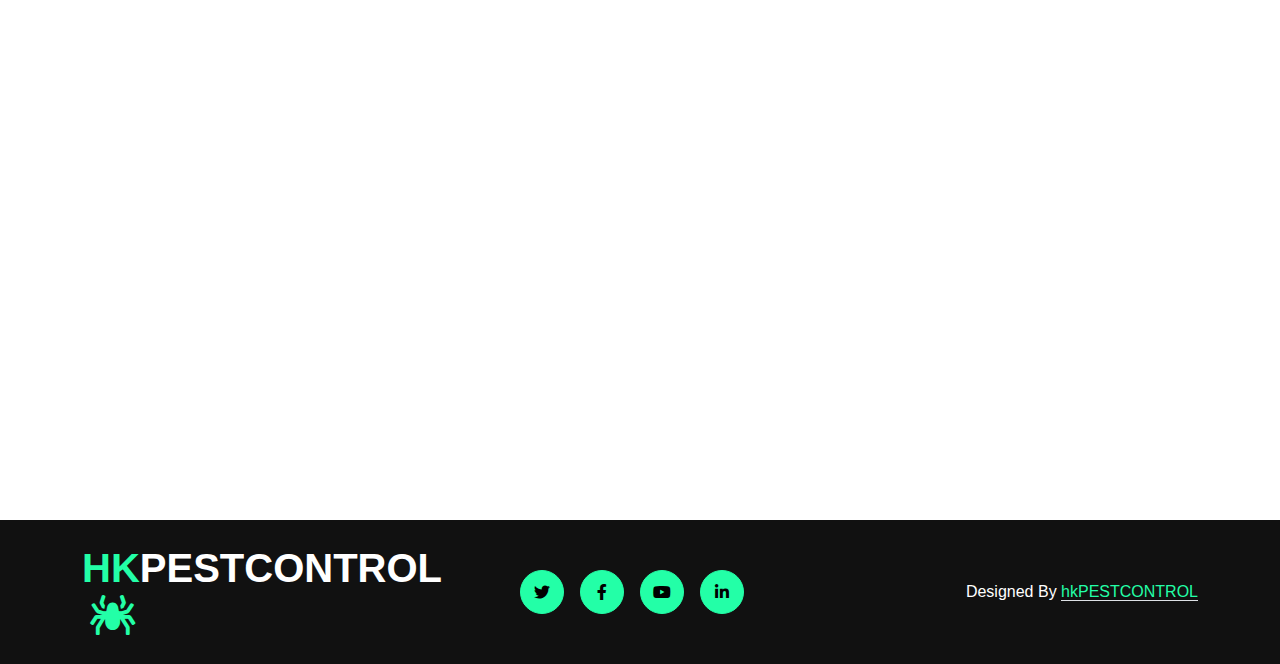
==== commit f2b7e195: "Initial Commit" ====
--- a/about.html
+++ b/about.html
@@ -128,7 +128,7 @@
                         <div class="about-img">
                             <div class="rotate-left bg-dark"></div>
                             <div class="rotate-right bg-dark"></div>
-                            <img src="img/about-img.jpg" class="img-fluid h-100" alt="img">
+                            <img src="img/male.jpg" class="img-fluid h-100" alt="img">
                             <div class="bg-white experiences">
                                 <h1 class="display-3">10</h1>
                                 <h6 class="fw-bold">Years Of Experiences</h6>
@@ -231,7 +231,7 @@
                 <div class="row g-5">
                     <div class="col-xxl-3 col-lg-6 col-md-6 col-sm-12 wow fadeInUp" data-wow-delay=".3s">
                         <div class="rounded team-item">
-                            <img src="img/team-1..jpg" class="img-fluid w-100 rounded-top border border-bottom-0" alt="">
+                            <img src="img/team-2.jpg" class="img-fluid w-100 rounded-top border border-bottom-0" alt="">
                             <div class="team-content bg-primary text-dark text-center py-3">
                                 <span class="fs-4 fw-bold">Kamal Kukreti</span>
                                 <p class="text-muted mb-0">Founder and Expert</p>
@@ -307,7 +307,7 @@
                         </div>
                     </div>
                     <div class="col-lg-3 col-md-6">
-                        <div class="footer-item">
+                         <div class="footer-item">
                             <h4 class="text-white fw-bold mb-4">Usefull Link</h4>
                             <div class="d-flex flex-column align-items-start">
                                 <a class="btn btn-link ps-0" href=""><i class="fa fa-check me-2"></i>About Us</a>
